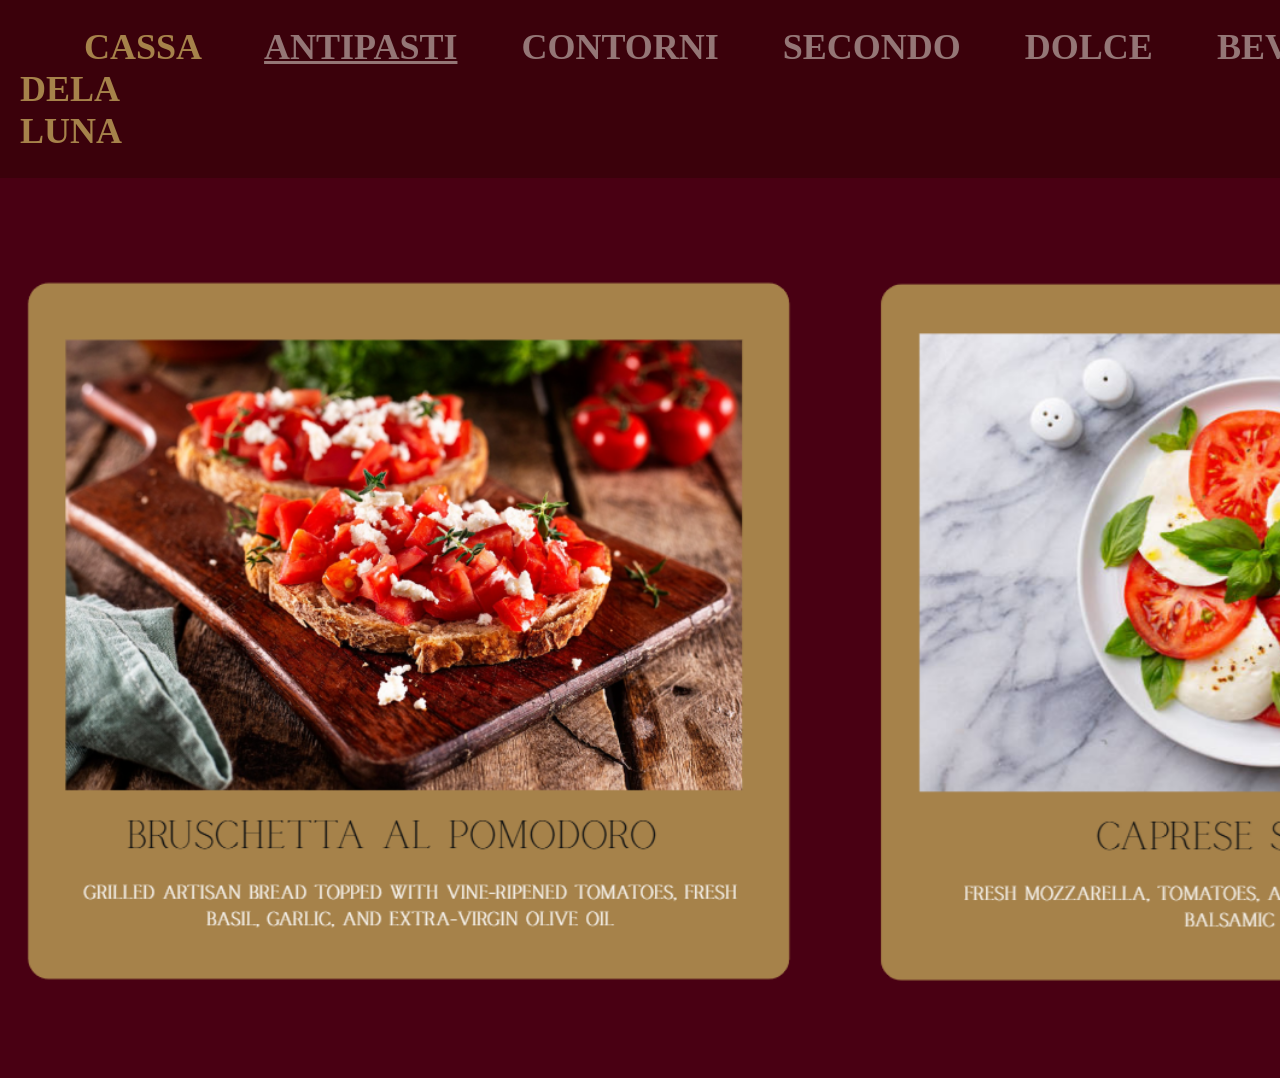
==== ANTIPASTI.html @ b49bb508 "added files" ====
<!DOCTYPE html>
<html> <head>
        <link rel="stylesheet" href="INTERIOR_DECORATOR.css">
</head>
<body>
<div class="container">
<nav class="navbar">
<div class="navdiv">
                    <ul>
                    <li><a href="CASSA_DELA_LUNA.html" style="text-decoration: none;" class="homer">CASSA DELA LUNA</a></li>
                    <li><a href="ANTIPASTI.html" style="text-decoration: underline;">ANTIPASTI</a></li>
                    <li><a href="CONTORNI.html" style="text-decoration: none;">CONTORNI</a></li>
                    <li><a href="SECONDO.html" style="text-decoration: none;">SECONDO</a></li>
                    <li><a href="DOLCE.html" style="text-decoration: none;">DOLCE</a></li>
                    <li><a href="BEVANDE.html" style="text-decoration: none;">BEVANDE</a></li>
                </ul>
</div>
</nav> 
</div>
<div class="navdiv">
<main class="agamemnom">
<img src="bruschetta.png" class="foodsize">
<img src="salad.png" class="foodsize">
<a href="CONTORNI.html"><img src="arrowR.png"></a>
</main>
</div>
</body>
</html>
---- INTERIOR_DECORATOR.css ----
body{
  margin: 0;
  padding: 0;
  height: 100%;
  max-width: 100vw;
  max-height: 100vh;
  background: rgb(73, 0, 19)
}

.container {
  width: 100%; 
  max-width: 100vw;
    max-height: 100vh;
    margin: 0 auto;
    padding: 0;
}
.navbar {
  background: rgb(59, 1, 11); 
  font-family: calgary; 
  padding: 10px 20px;
}
.navdiv {
  display: flex; 
  align-items: center; 
  justify-content: space-between;
 }

.navdiv ul {
  margin-left: auto;
  padding: 0;
  display: flex;
 }
 .navdiv2 ul {
  margin-left: auto;
  margin-right: auto;
  padding: 0;
  display: flex;
 }
 li {
   list-style: none; 
    display: inline-block;
 }
li a {
   color: rgb(148, 118, 118); 
  font-size: 4vh; 
  font-weight: bold; 
  margin-left: 5vw;
 } 
.forpasta {
  animation: fadeIn 1.5s ease-out forwards;
  opacity: 0.4;
  float: right;
    margin-left: 20px;
    margin-bottom: 20px;
    width: 35%;
    height: auto;

}
.title {
  font-family: calgary;
  color: rgb(166, 130, 74);
  font-size: 24vh;
  font-weight: bold;
  margin: 0; 
    padding-bottom: 0.5vh;
    list-style: none;
    padding-left: 0; 
    margin-left: 40px;
    animation: slideRight 1.5s ease-out forwards;
}
.box {
  border: 8px solid rgb(166, 130, 74);
  border-radius: 50px;
  padding: 20.5px;
  width: 90vw;
  height: 30vh;
  text-align: center;
  background-color: rgb(166, 130, 74);
  margin-top: 5vh;
  margin-left: auto;
  margin-right: auto;
  color:#ffffff;
  font-family: 'Times New Roman', Times, serif;
  display: flex;
  flex-direction: column;
  justify-content: center;
  align-items: center;
  font-size: clamp(1.5rem, 2.5vw + 0.5rem, 2rem);
}
@keyframes fadeIn {
  from {
    opacity: 0;
  }
  to {
    opacity: auto;
  }
}
@keyframes slideRight {
  from {
    opacity: 0;
    transform: translateX(-100px); 
  }
  to {
    opacity: 1;
    transform: translateX(0);    
  }
}
.box_small {
  margin-top: 130px;
  margin-left: auto;
  margin-right: auto;
  color:#ffffff;
  font-size: 40px;
  display: flex;
  flex-direction: column;
  justify-content: center;
  align-items: center;
  width: 40vw;
  height: auto;
}
.rev {
  height: 55vh;
  width: auto;
  margin-left: auto;
  margin-right: auto;
  margin-top: 50px;
  display: flex;
  flex-direction: column;
  justify-content: center;
  align-items: center;
    animation: fadeIn 1.5s ease-out forwards;
    opacity: 1;
}

.uniform-list {
  list-style: none;
  padding: 0;
  margin: 0;
  display: flex;
  flex-direction: row;
  align-items: center;
}

.uniform-list li {
  width: 300ox; 
  line-height: 1;
  text-align: center;
  margin-bottom: 5vw;
  font-size: clamp(3rem, 5vw + 0.5rem, 5rem);
}

.box_food {
  border: 8px solid rgb(166, 130, 74);
  border-radius: 30px;
  padding: 10px;
  width: 35vw;
  height: 70vh;
  text-align: center;
  background-color: rgb(166, 130, 74);
  margin-top: 14vh;
  margin-left: auto;
  margin-right: auto;
  color:#ffffff;
  font-size: 4vh;
  display: flex;
  justify-content: center;
  align-items: center; 
  margin: 0;
}
.foodsize {
  width: auto;
  height: 80vh;
  text-align: center;
  margin-top: 10vh;
  margin-left: auto;
  margin-right: auto;
  display: flex;
  justify-content: center;
  align-items: center; 
  margin: 0;
  animation: fadeIn 1.5s ease-out forwards;
}
.pics {
  max-width: 50vw;
  max-height: 50vh;
}
.casa {
  width: clamp(1.5rem, 2.5vw + 0.5rem, 2rem);
}

.rate {
  height: auto;
  width: 87vw;
    margin-top: 30px;
  margin-left: auto;
  margin-right: auto;
    display: flex;
  justify-content: center;
  align-items: center; 
    animation: fadeIn 1.5s ease-out forwards;
  opacity: 1;
}
.box_pasta {
width: auto;
height: 50vw;
border: 4px transparent;
padding: 10px;
opacity: 0.4;
  display: flex;
  justify-content: right;
  align-items: right; 
  float: right;
  margin-left: 50vw;
  margin-top: 100px;
  x: rotate(90deg);
}
.box3 {
  border: 8px solid rgb(166, 130, 74);
  border-radius: 50px;
  padding: 20.5px;
  width: 80vw;
  height: 25vh;
  text-align: center;
  background-color: rgb(166, 130, 74);
  margin-top: 5vh;
  margin-left: auto;
  margin-right: auto;
  color:#ffffff;
  font-family: 'Times New Roman', Times, serif;
  display: flex;
  flex-direction: column;
  justify-content: center;
  align-items: center;
  font-size: clamp(1.5rem, 2.5vw + 0.5rem, 2rem);
    animation: fadeIn 1.5s ease-out forwards;
}
.homer {
  color: rgb(166, 130, 74);;
}
.agamemnom {
  display: flex;
  justify-content: center;
  align-items: center;
  min-height: 100vh; 
  margin-left: auto;
  margin-right: auto;
  gap: 4.5vw; 
  background-color: #f5f5f5;
  box-sizing: border-box;
  transition: transform 0.3s ease-in-out;
    background-color: rgb(73, 0, 19) 
}
.agamemnom img:hover {
  transform: scale(1.1); 
  cursor: pointer;
}

.split-layout-container {
  display: flex;
  flex-direction: row;
  align-items: flex-start;
  justify-content: center;
  gap: 17vw;
  padding: 40px;
}

.vertical-list {
  display: flex;
  flex-direction: column;
  gap: 4vh;
  list-style-type: square; 
  color: #ffffff;
  width: auto;
  height: 50vh;
      animation: slideRight 1.5s ease-out forwards;
}
.image-text-wrapper {
  position: relative;      
  max-width: 1000px;   
  overflow: hidden;
}
.image-text-wrapper img {
  width: 35vw;
  height: auto;
  display: block; 
}
.image-overlay-text {
  position: absolute;
  top: 0;
  left: 0;
  width: 100%;
  height: 100%;
  display: flex;
  flex-direction: column;
  justify-content: center; 
  align-items: center;
  color: #ffffff;
  text-align: center;
  padding: 20px;
  box-sizing: border-box;
  opacity: 1.0;
  font-family: 'Times New Roman', Times, serif;
  font-size: 3rem;
}
.ghost {
  opacity: 0.45;
}
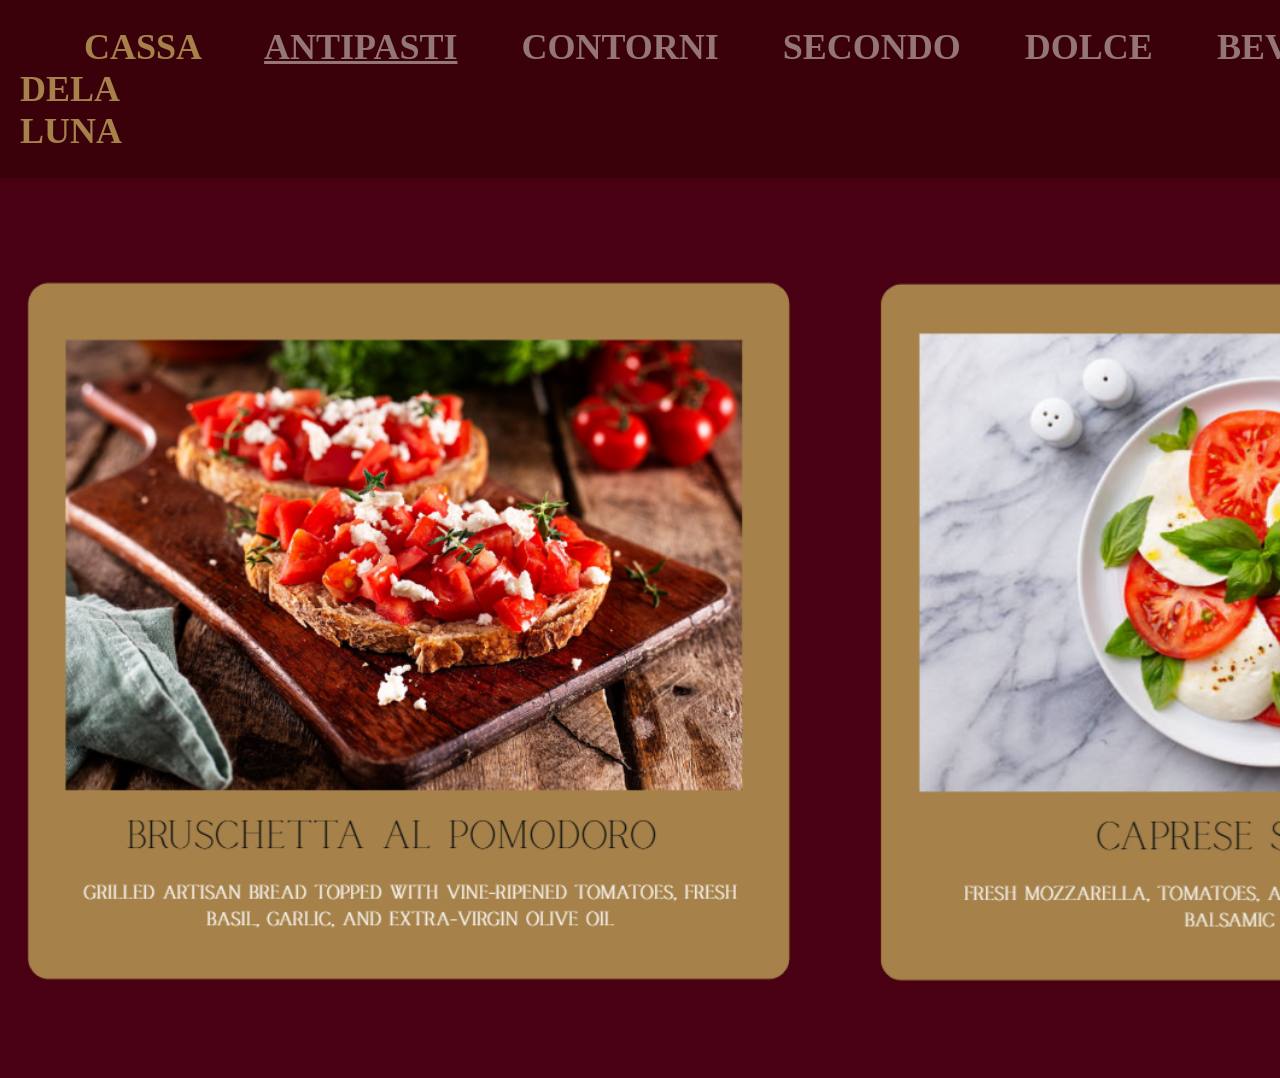
==== commit 1591b4b2: "Format HTML file and update Google tag ID" ====
--- a/ANTIPASTI.html
+++ b/ANTIPASTI.html
@@ -1,6 +1,16 @@
 <!DOCTYPE html>
 <html> <head>
+             <meta charset="UTF-8">
+    <meta name="viewport" content="width=device-width, initial-scale=1.0">
         <link rel="stylesheet" href="INTERIOR_DECORATOR.css">
+<!-- Google tag (gtag.js) -->
+<script async src="https://www.googletagmanager.com/gtag/js?id=G-2ZRVDGTV7N"></script>
+<script>
+  window.dataLayer = window.dataLayer || [];
+  function gtag(){dataLayer.push(arguments);}
+  gtag('js', new Date());
+  gtag('config', 'G-2ZRVDGTV7N');
+</script>
 </head>
 <body>
 <div class="container">
@@ -25,4 +35,4 @@
 </main>
 </div>
 </body>
-</html>+</html>
